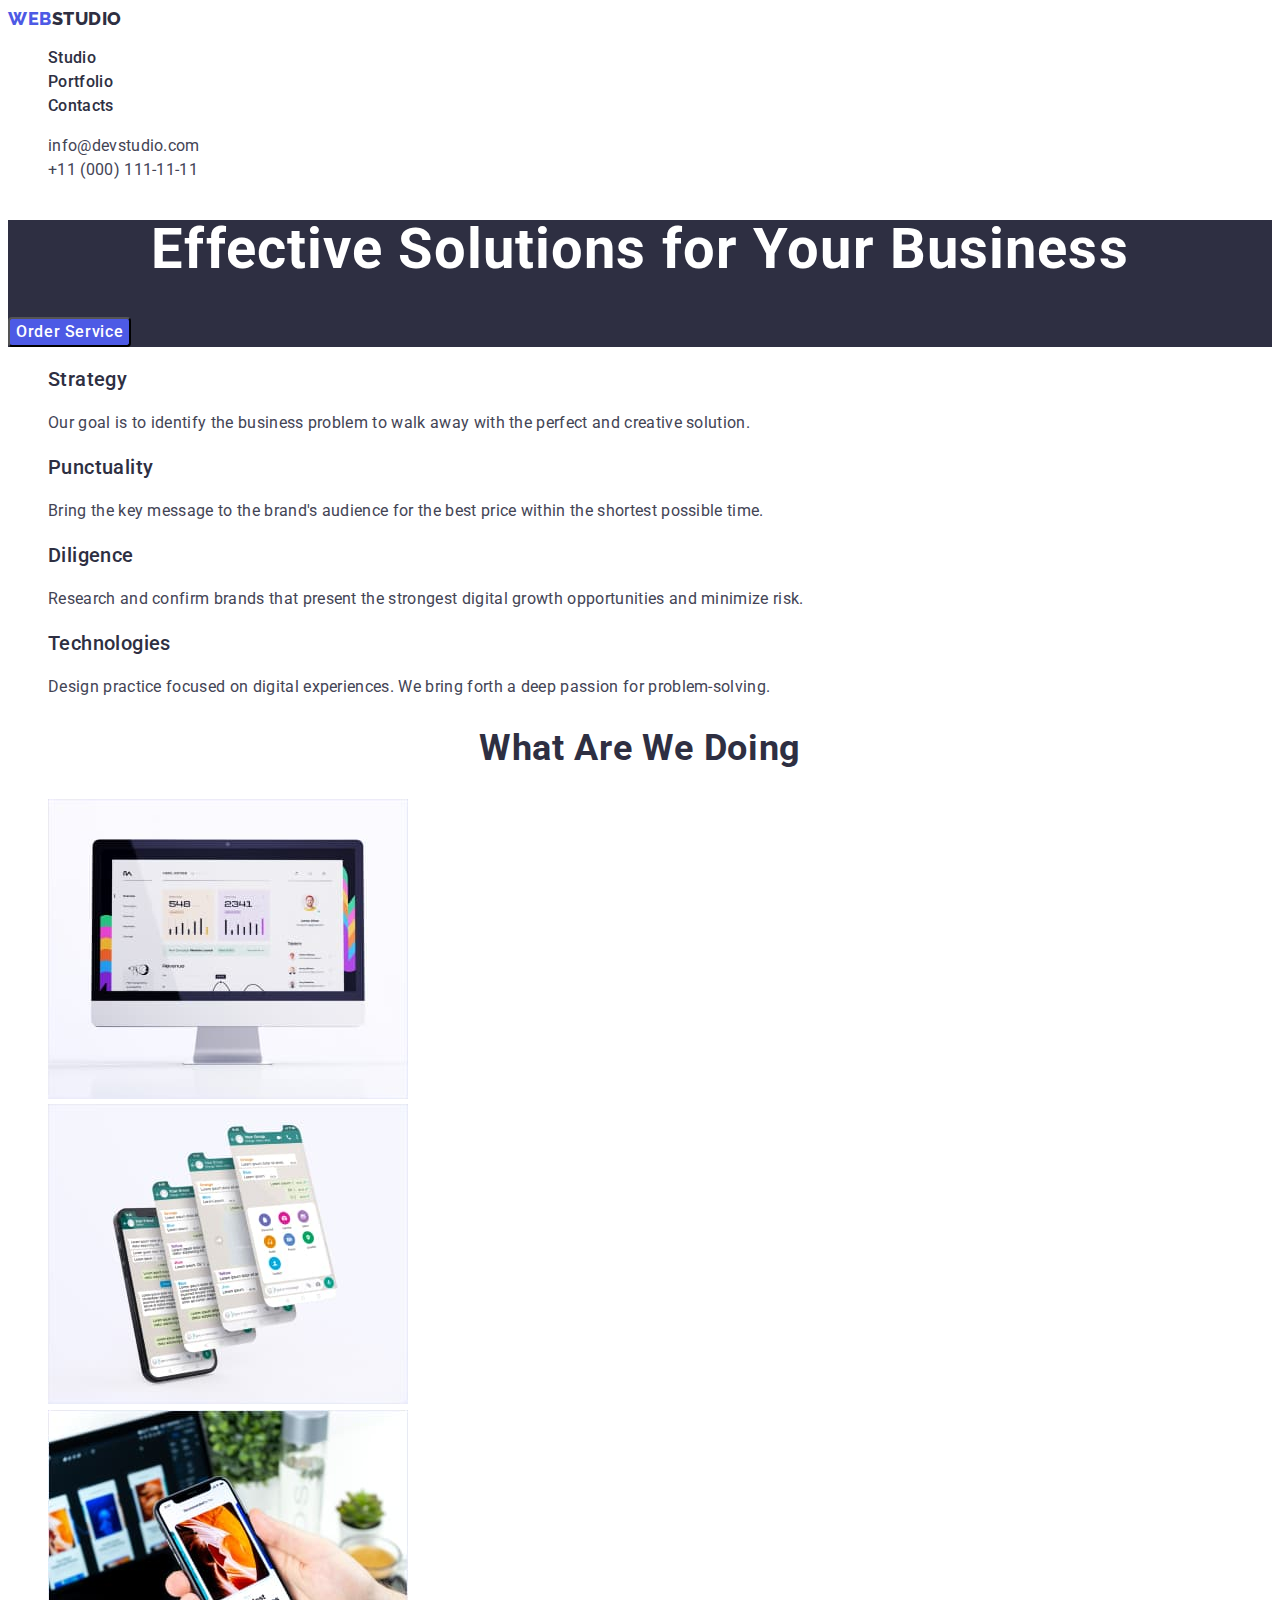
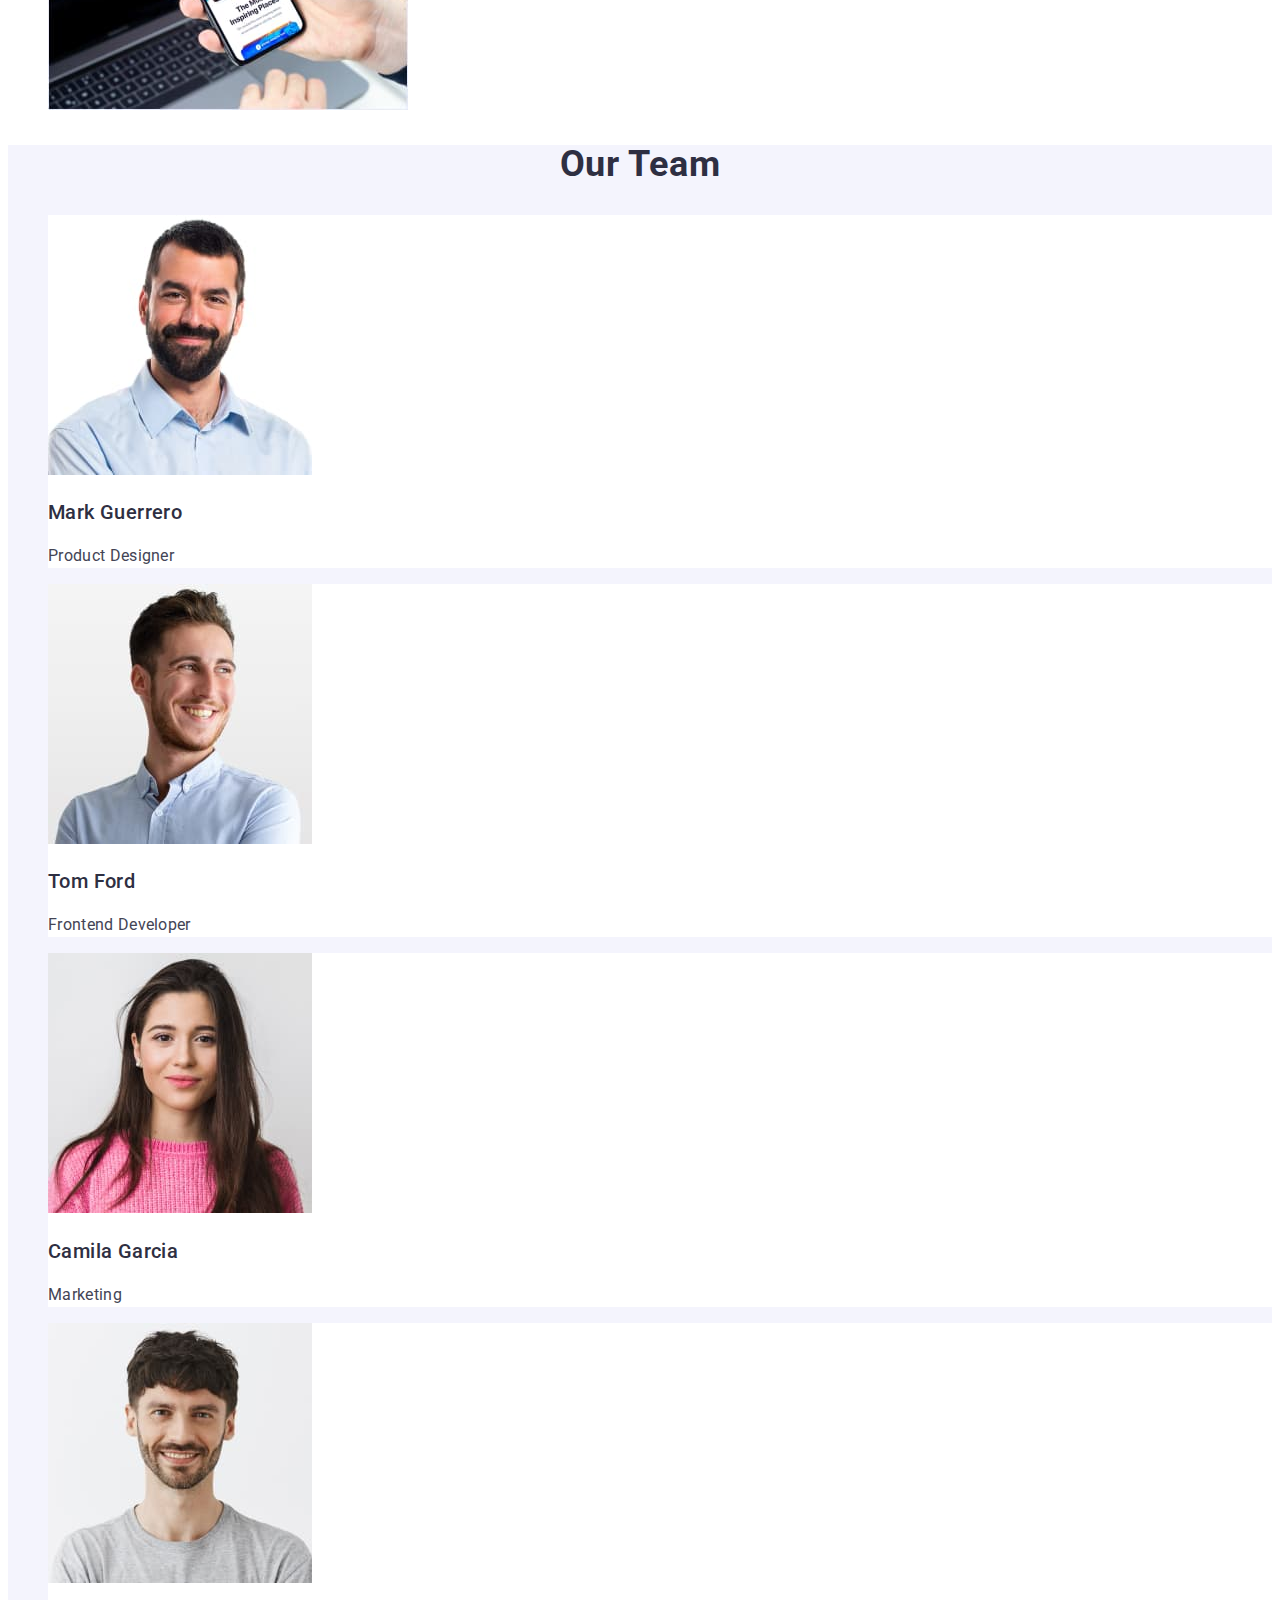
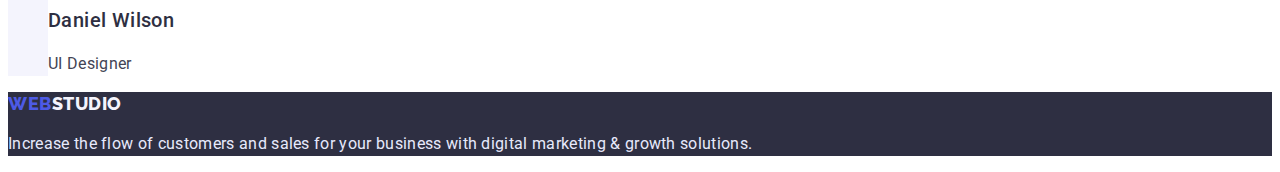
==== index.html @ a834f353 "Initial commit" ====
<!DOCTYPE html>
<html lang="en">
  <head>
    <meta charset="UTF-8" />
    <meta http-equiv="X-UA-Compatible" content="IE=edge" />
    <meta name="viewport" content="width=device-width, initial-scale=1.0" />
    <title>Webstudio</title>
    <link rel="preconnect" href="https://fonts.googleapis.com" />
    <link rel="preconnect" href="https://fonts.gstatic.com" crossorigin />
    <link
      href="https://fonts.googleapis.com/css2?family=Raleway:wght@800&family=Roboto:wght@400;500;700&display=swap"
      rel="stylesheet"
    />
    <link rel="stylesheet" href="./css/styles.css" />
  </head>
  <body>
    <!-- Header section -->
    <header class="header">
      <nav class="header-nav">
        <a class="header-logo link" href=""
          >Web<span class="hd-logo link">Studio</span></a
        >
        <ul class="header-list list">
          <li class="header-item">
            <a class="header-link link" href="./index.html">Studio</a>
          </li>
          <li class="header-item">
            <a class="header-link link" href="./portfolio.html">Portfolio</a>
          </li>
          <li class="header-item">
            <a class="header-link link" href="">Contacts</a>
          </li>
        </ul>
      </nav>
      <address class="header-address list">
        <ul class="header-contacts list">
          <li class="header-contact-item">
            <a class="header-contact link" href="mailto:info@devstudio.com"
              >info@devstudio.com</a
            >
          </li>
          <li class="header-contact-item">
            <a class="header-contact link" href="tel:+11(000)111-11-11"
              >+11 (000) 111-11-11</a
            >
          </li>
        </ul>
      </address>
    </header>
    <main>
      <!-- Hero section -->
      <section class="hero-section">
        <h1 class="hero-title">Effective Solutions for Your Business</h1>
        <button class="hero-btn" type="button">Order Service</button>
      </section>
      <!-- First section -->
      <section class="first-section">
        <h2 class="first-title">Our Features</h2>
        <ul class="first-list list">
          <li class="first-item">
            <h3 class="first-subtitle">Strategy</h3>
            <p class="first-text">
              Our goal is to identify the business problem to walk away with the
              perfect and creative solution.
            </p>
          </li>
          <li class="first-item">
            <h3 class="first-subtitle">Punctuality</h3>
            <p class="first-text">
              Bring the key message to the brand's audience for the best price
              within the shortest possible time.
            </p>
          </li>
          <li class="first-item">
            <h3 class="first-subtitle">Diligence</h3>
            <p class="first-text">
              Research and confirm brands that present the strongest digital
              growth opportunities and minimize risk.
            </p>
          </li>
          <li class="first-item">
            <h3 class="first-subtitle">Technologies</h3>
            <p class="first-text">
              Design practice focused on digital experiences. We bring forth a
              deep passion for problem-solving.
            </p>
          </li>
        </ul>
      </section>
      <!-- Second section -->
      <section class="second-section">
        <h2 class="second-title">What are we doing</h2>
        <ul class="second-list list">
          <li class="second-item">
            <img
              class="second-img"
              src="./images/services/img1.jpg"
              alt="Site interface on the computer"
              width="360"
              height="300"
            />
          </li>
          <li class="second-item">
            <img
              class="second-img"
              src="./images/services/img2.jpg"
              alt="Site interface on the phone"
              width="360"
              height="300"
            />
          </li>
          <li class="second-item">
            <img
              class="second-img"
              src="./images/services/img3.jpg"
              alt="Phone in hand"
              width="360"
              height="300"
            />
          </li>
        </ul>
      </section>
      <!-- Third section -->
      <section class="third-section">
        <h2 class="third-title">Our Team</h2>
        <ul class="third-list list">
          <li class="third-item">
            <img
              class="third-img"
              src="./images/team/img1.jpg"
              alt="Mark Guerrero"
              width="264"
              height="260"
            />
            <h3 class="third-subtitle">Mark Guerrero</h3>
            <p class="third-text">Product Designer</p>
          </li>
          <li class="third-item">
            <img
              class="third-img"
              src="./images/team/img2.jpg"
              alt="Tom Ford"
              width="264"
              height="260"
            />
            <h3 class="third-subtitle">Tom Ford</h3>
            <p class="third-text">Frontend Developer</p>
          </li>
          <li class="third-item">
            <img
              class="third-img"
              src="./images/team/img3.jpg"
              alt="Camila Garcia"
              width="264"
              height="260"
            />
            <h3 class="third-subtitle">Camila Garcia</h3>
            <p class="third-text">Marketing</p>
          </li>
          <li class="third-item">
            <img
              class="third-img"
              src="./images/team/img4.jpg"
              alt="Daniel Wilson"
              width="264"
              height="260"
            />
            <h3 class="third-subtitle">Daniel Wilson</h3>
            <p class="third-text">UI Designer</p>
          </li>
        </ul>
      </section>
    </main>
    <!-- Footer section -->
    <footer class="footer">
      <a class="footer-logo link" href=""
        >Web<span class="logo link">Studio</span></a
      >
      <p class="footer-text">
        Increase the flow of customers and sales for your business with digital
        marketing & growth solutions.
      </p>
    </footer>
  </body>
</html>
---- css/styles.css ----
:root {
    /* Text colors */
    --primary-txt-cl: #2e2f42;
    --secondary-txt-cl: #8E8F99;
    --accent-txt-cl: #E7E9FC;
    /* BG colors */
    --primary-bg-color: #2e2f42;
    /* Others */
    --color-iris: #4d5ae5;
    --color-ocean: #404bbf;
    --color-green: #31d0aa;
    --color-cornflower: #e7e9fc;
    --color-cloud: #f4f4fd;
    --color-slate: #434455;
    --light-txt-cl: #FFFFFF;
}
body {
    font-family: Roboto, sans-serif;
    font-size: 16px;
    line-height: calc(24 / 18);
    letter-spacing: 0.02em;
    color: var(--color-slate);
    background-color: #FFFFFF;
}
.link {
    text-decoration: none;
    color: currentColor;
}
.list {
    list-style: none;
}

.header {}

.header-logo{
    font-family: 'Raleway', sans-serif;
    font-weight: 800;
    font-size: 18px;
    line-height: 1.17;
    letter-spacing: 0.03em;
    text-transform: uppercase;
    color: var(--color-iris);
}
.hd-logo{
    font-family: 'Raleway',sans-serif;
    font-weight: 800;
    font-size: 18px;
    line-height: 1.17;
    letter-spacing: 0.03em;
    text-transform: uppercase;
    color: var(--primary-txt-cl);
}

.logo {
    font-family: 'Raleway', sans-serif;
    font-weight: 800;
    font-size: 18px;
    line-height: calc(24 / 18);
    letter-spacing: 0.03em;
    text-transform: uppercase;
    color: var(--color-cloud);
}

.header-nav {}

.header-address{
    font-style: normal;
}

.header-item {}

.header-link {
    font-weight: 500;
    font-size: 16px;
    line-height: 1.5;
    text-decoration: none;
    color: var(--primary-txt-cl);
}

.header-link:hover,
.header-link:focus{
    color: var(--color-ocean);
}

.list{
    list-style: none;
}

.header-contact-item {
    
}
.header-contact{
    font-weight: 400;
    font-size: 16px;
    line-height: 1.5;
    letter-spacing: 0.02em;
    color: var(--color-slate);
}

.header-contact:hover,
.header-contact:focus{
    color: var(--color-ocean);
}


/* Hero section */
.hero-section {
    background-color: var(--primary-bg-color);
}

.hero-title {
    font-weight: 700;
    font-size: 56px;
    line-height: 1.07;
    text-align: center;
    letter-spacing: 0.02em;
    color: var(--light-txt-cl);
}

.hero-btn {
    font-family: inherit;
    font-weight: 500;
    font-size: 16px;
    line-height: calc(24 /16);
    letter-spacing: 0.04em;
    color: var(--light-txt-cl);
    background-color: var(--color-iris);
    border-radius: 4px;
    cursor: pointer;
}
.hero-btn:hover,
.hero-btn:focus{
    background-color: var(--color-ocean);
}

/* First section */
.first-section {}

.first-title {
    display: none;
}

.first-list {}

.first-item {}

.first-subtitle {
    font-weight: 500;
    font-size: 20px;
    line-height: calc(24 / 20);
    letter-spacing: 0.02em;
    color: var(--primary-txt-cl);
}

.first-text {
    font-weight: 400;
    font-size: 16px;
    line-height: calc(24 / 16);
    color: var(--color-slate);
}

/* Second section */
.second-section {}

.second-title {
    font-weight: 700;
    font-size: 36px;
    line-height: 1.11;
    text-align: center;
    letter-spacing: 0.02em;
    text-transform: capitalize;
    color: var(--primary-txt-cl);
}

.second-list {}

.second-item {}

.second-img {}

/* Third section */
.third-section {
    background-color: var(--color-cloud);
}

.third-title {
    font-weight: 700;
    font-size: 36px;
    line-height: 1.11;
    text-align: center;
    letter-spacing: 0.02em;
    text-transform: capitalize;
    color: var(--primary-txt-cl);
}

.third-list {}

.third-item {
    background-color: #FFFFFF;
}

.third-img {}

.third-subtitle {
    font-weight: 500;
    font-size: 20px;
    line-height: calc(24 / 20);
    letter-spacing: 0.02em;
    color: var(--primary-txt-cl);
}

.third-text {
    font-weight: 400;
    font-size: 16px;
    line-height: calc(24 / 16);
    color: var(--color-slate);
}

/* Footer */
.footer {
    background-color: var(--primary-bg-color);
}

.footer-logo {
    font-family: 'Raleway', sans-serif;
    font-weight: 800;
    font-size: 18px;
    line-height: 1.17;
    letter-spacing: 0.03em;
    text-transform: uppercase;
    color: var(--color-iris);
}

.footer-text{
    font-weight: 400;
    font-size: 16px;
    line-height: calc(24 / 16);
    color: var(--color-cornflower);
}
    
.button:hover,
.button:focus{
    color: var(--light-txt-cl);
    background-color: var(--color-ocean);
}

.btn {
    font-family: inherit;
    font-weight: 500;
    font-size: 16px;
    line-height: calc(24 / 16);
    letter-spacing: 0.04em;
    color: var(--color-iris);
    background-color: var(--color-cloud);
    border: 1px solid var(--color-cornflower);
    border-radius: 4px;
    cursor: pointer;
}

.portfolio {}

.portfolio-title {
    display: none;
}

.portfolio-list {}

.portfolio-item {}

.portfolio-list-img {}

.img-item {}

.portfolio-link{}

.portfolio-subtitle {
    font-weight: 500;
    font-size: 20px;
    line-height: calc(24 / 20);
    letter-spacing: 0.02em;
    color: var(--primary-txt-cl);
}

.portfolio-text {
    font-weight: 400;
    font-size: 16px;
    line-height: calc(24 / 16);
    color: var(--color-slate);
}
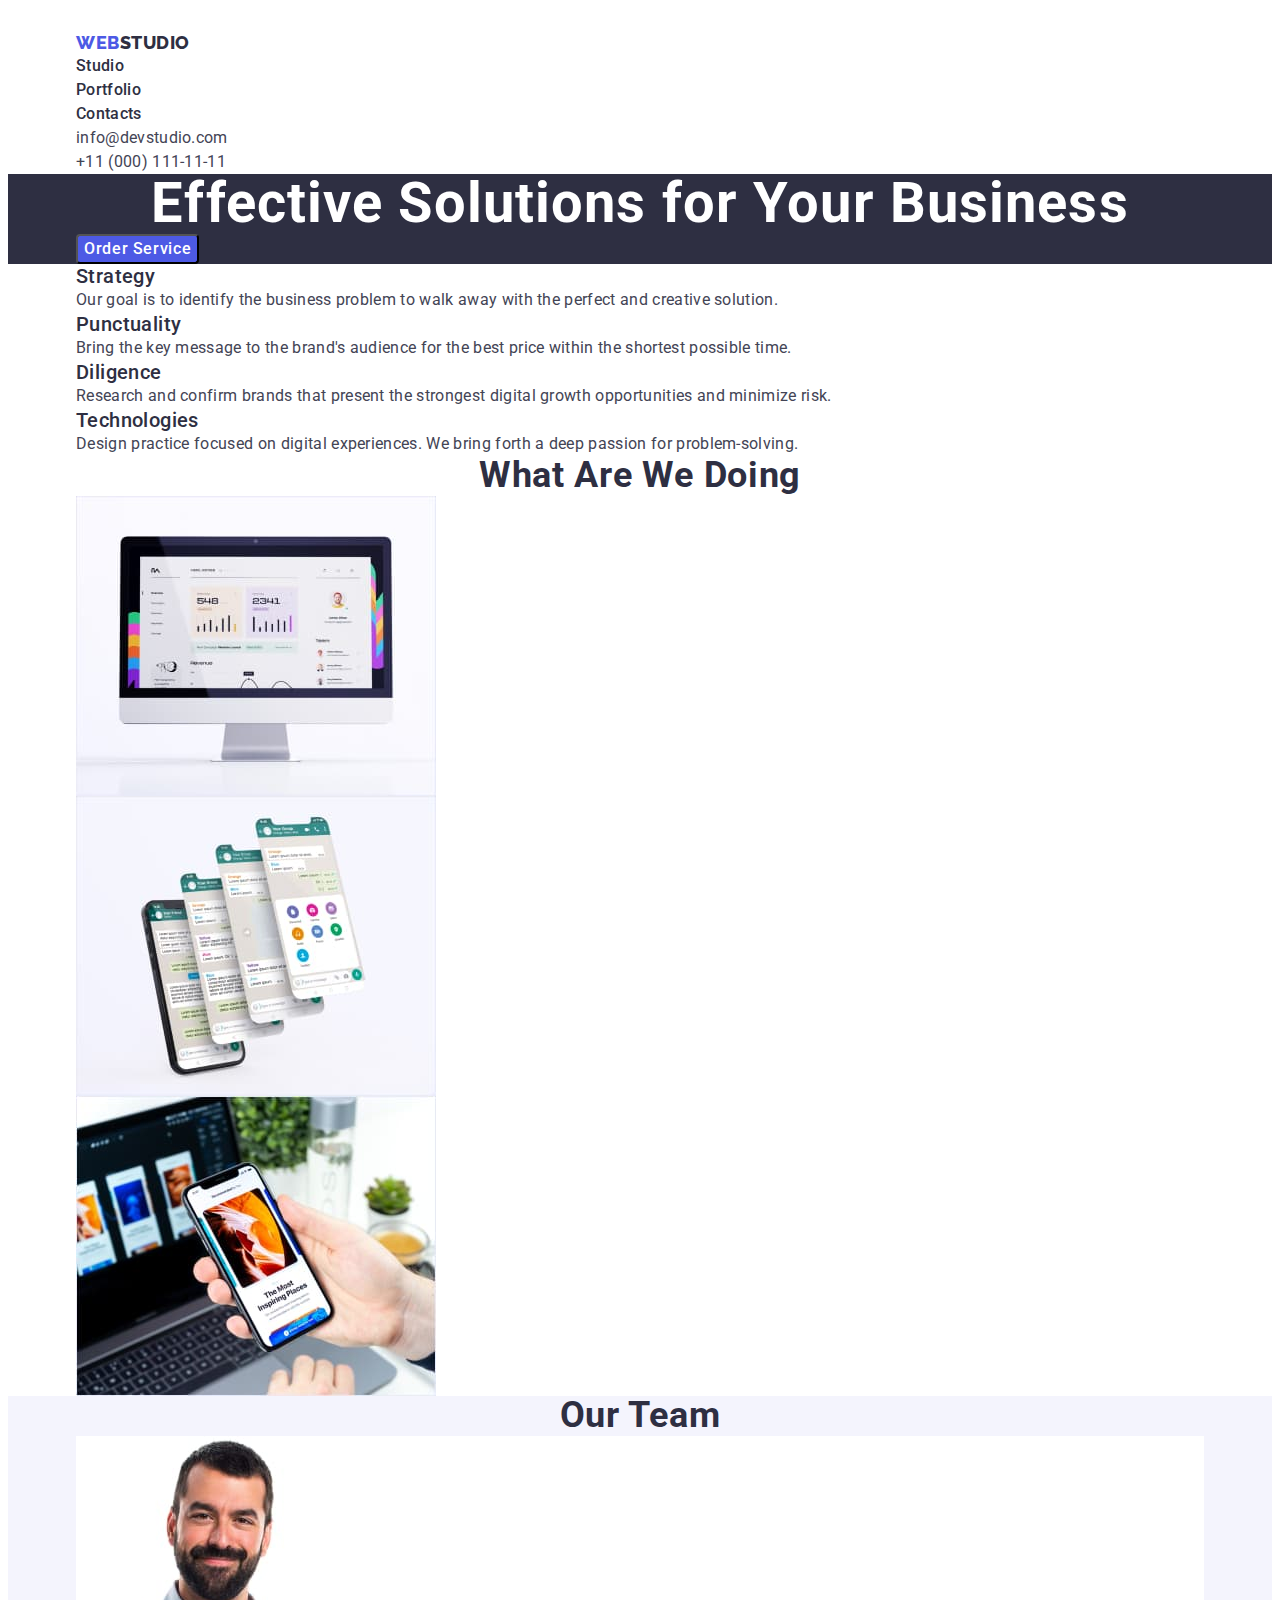
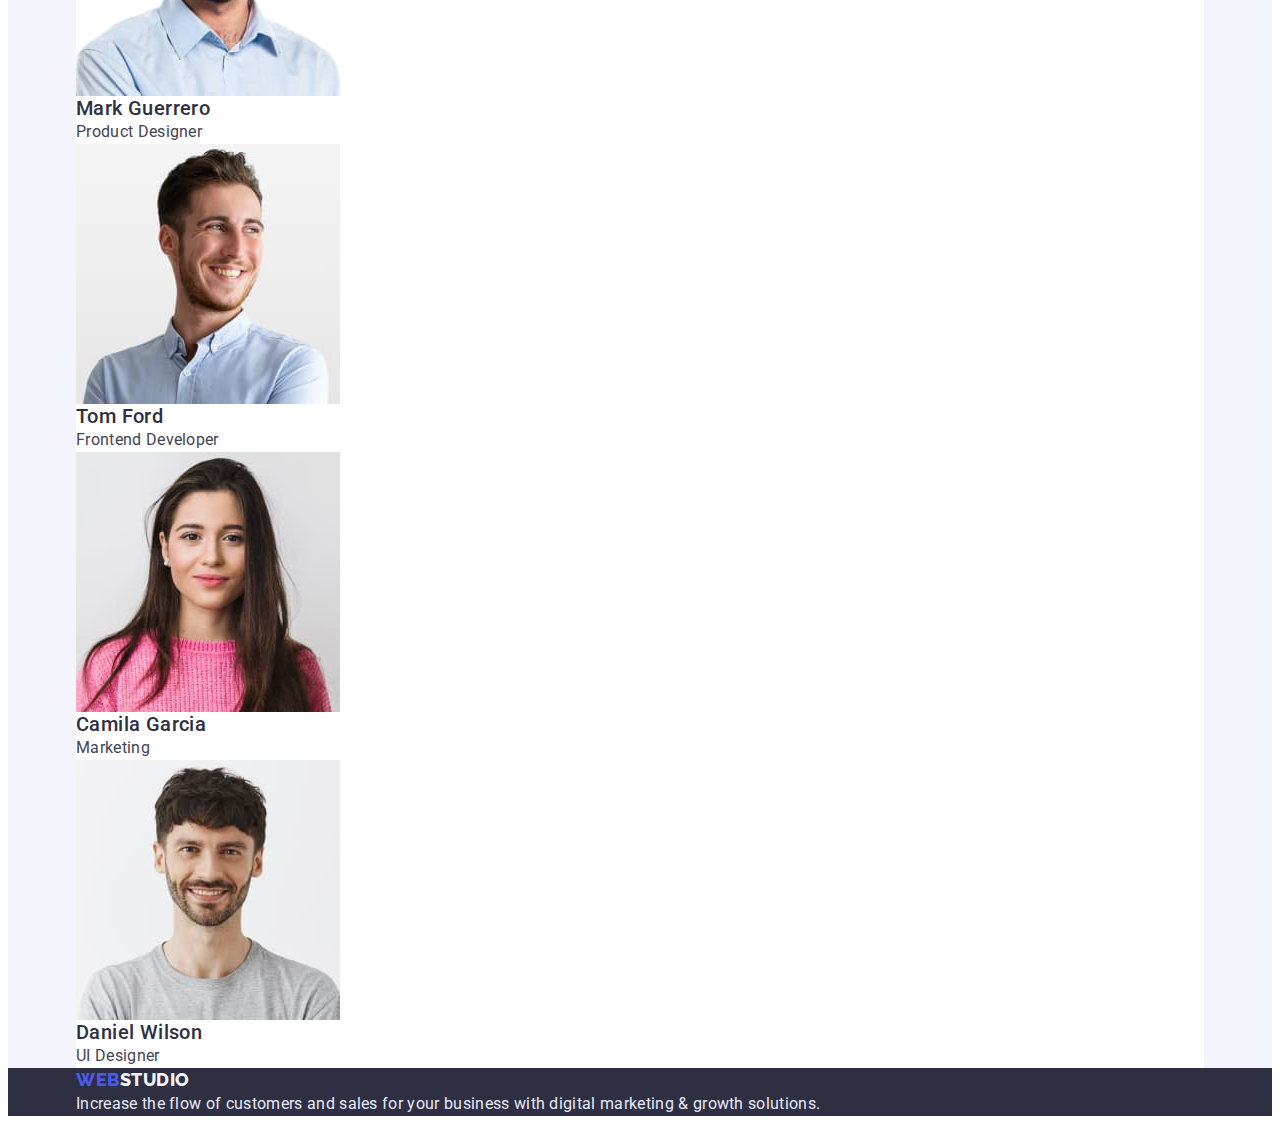
==== commit 0420b5a1: "Update index.html" ====
--- a/index.html
+++ b/index.html
@@ -11,175 +11,194 @@
       href="https://fonts.googleapis.com/css2?family=Raleway:wght@800&family=Roboto:wght@400;500;700&display=swap"
       rel="stylesheet"
     />
+    <link
+      rel="stylesheet"
+      href="https://cdnjs.cloudflare.com/ajax/libs/modern-normalize/1.1.0/modern-normalize.min.css"
+      integrity="sha512-wpPYUAdjBVSE4KJnH1VR1HeZfpl1ub8YT/NKx4PuQ5NmX2tKuGu6U/JRp5y+Y8XG2tV+wKQpNHVUX03MfMFn9Q=="
+      crossorigin="anonymous"
+      referrerpolicy="no-referrer"
+    />
     <link rel="stylesheet" href="./css/styles.css" />
   </head>
   <body>
     <!-- Header section -->
     <header class="header">
-      <nav class="header-nav">
-        <a class="header-logo link" href=""
-          >Web<span class="hd-logo link">Studio</span></a
-        >
-        <ul class="header-list list">
-          <li class="header-item">
-            <a class="header-link link" href="./index.html">Studio</a>
-          </li>
-          <li class="header-item">
-            <a class="header-link link" href="./portfolio.html">Portfolio</a>
-          </li>
-          <li class="header-item">
-            <a class="header-link link" href="">Contacts</a>
-          </li>
-        </ul>
-      </nav>
-      <address class="header-address list">
-        <ul class="header-contacts list">
-          <li class="header-contact-item">
-            <a class="header-contact link" href="mailto:info@devstudio.com"
-              >info@devstudio.com</a
-            >
-          </li>
-          <li class="header-contact-item">
-            <a class="header-contact link" href="tel:+11(000)111-11-11"
-              >+11 (000) 111-11-11</a
-            >
-          </li>
-        </ul>
-      </address>
+      <div class="container">
+        <nav class="header-nav">
+          <a class="header-logo link" href=""
+            >Web<span class="hd-logo link">Studio</span></a
+          >
+          <ul class="header-list list">
+            <li class="header-item">
+              <a class="header-link link" href="./index.html">Studio</a>
+            </li>
+            <li class="header-item">
+              <a class="header-link link" href="./portfolio.html">Portfolio</a>
+            </li>
+            <li class="header-item">
+              <a class="header-link link" href="">Contacts</a>
+            </li>
+          </ul>
+        </nav>
+        <address class="header-address list">
+          <ul class="header-contacts list">
+            <li class="header-contact-item">
+              <a class="header-contact link" href="mailto:info@devstudio.com"
+                >info@devstudio.com</a
+              >
+            </li>
+            <li class="header-contact-item">
+              <a class="header-contact link" href="tel:+11(000)111-11-11"
+                >+11 (000) 111-11-11</a
+              >
+            </li>
+          </ul>
+        </address>
+      </div>
     </header>
     <main>
       <!-- Hero section -->
       <section class="hero-section">
-        <h1 class="hero-title">Effective Solutions for Your Business</h1>
-        <button class="hero-btn" type="button">Order Service</button>
+        <div class="container">
+          <h1 class="hero-title">Effective Solutions for Your Business</h1>
+          <button class="hero-btn" type="button">Order Service</button>
+        </div>
       </section>
       <!-- First section -->
       <section class="first-section">
-        <h2 class="first-title">Our Features</h2>
-        <ul class="first-list list">
-          <li class="first-item">
-            <h3 class="first-subtitle">Strategy</h3>
-            <p class="first-text">
-              Our goal is to identify the business problem to walk away with the
-              perfect and creative solution.
-            </p>
-          </li>
-          <li class="first-item">
-            <h3 class="first-subtitle">Punctuality</h3>
-            <p class="first-text">
-              Bring the key message to the brand's audience for the best price
-              within the shortest possible time.
-            </p>
-          </li>
-          <li class="first-item">
-            <h3 class="first-subtitle">Diligence</h3>
-            <p class="first-text">
-              Research and confirm brands that present the strongest digital
-              growth opportunities and minimize risk.
-            </p>
-          </li>
-          <li class="first-item">
-            <h3 class="first-subtitle">Technologies</h3>
-            <p class="first-text">
-              Design practice focused on digital experiences. We bring forth a
-              deep passion for problem-solving.
-            </p>
-          </li>
-        </ul>
+        <div class="container">
+          <h2 class="first-title">Our Features</h2>
+          <ul class="first-list list">
+            <li class="first-item">
+              <h3 class="first-subtitle">Strategy</h3>
+              <p class="first-text">
+                Our goal is to identify the business problem to walk away with
+                the perfect and creative solution.
+              </p>
+            </li>
+            <li class="first-item">
+              <h3 class="first-subtitle">Punctuality</h3>
+              <p class="first-text">
+                Bring the key message to the brand's audience for the best price
+                within the shortest possible time.
+              </p>
+            </li>
+            <li class="first-item">
+              <h3 class="first-subtitle">Diligence</h3>
+              <p class="first-text">
+                Research and confirm brands that present the strongest digital
+                growth opportunities and minimize risk.
+              </p>
+            </li>
+            <li class="first-item">
+              <h3 class="first-subtitle">Technologies</h3>
+              <p class="first-text">
+                Design practice focused on digital experiences. We bring forth a
+                deep passion for problem-solving.
+              </p>
+            </li>
+          </ul>
+        </div>
       </section>
       <!-- Second section -->
       <section class="second-section">
-        <h2 class="second-title">What are we doing</h2>
-        <ul class="second-list list">
-          <li class="second-item">
-            <img
-              class="second-img"
-              src="./images/services/img1.jpg"
-              alt="Site interface on the computer"
-              width="360"
-              height="300"
-            />
-          </li>
-          <li class="second-item">
-            <img
-              class="second-img"
-              src="./images/services/img2.jpg"
-              alt="Site interface on the phone"
-              width="360"
-              height="300"
-            />
-          </li>
-          <li class="second-item">
-            <img
-              class="second-img"
-              src="./images/services/img3.jpg"
-              alt="Phone in hand"
-              width="360"
-              height="300"
-            />
-          </li>
-        </ul>
+        <div class="container">
+          <h2 class="second-title">What are we doing</h2>
+          <ul class="second-list list">
+            <li class="second-item">
+              <img
+                class="second-img"
+                src="./images/services/img1.jpg"
+                alt="Site interface on the computer"
+                width="360"
+                height="300"
+              />
+            </li>
+            <li class="second-item">
+              <img
+                class="second-img"
+                src="./images/services/img2.jpg"
+                alt="Site interface on the phone"
+                width="360"
+                height="300"
+              />
+            </li>
+            <li class="second-item">
+              <img
+                class="second-img"
+                src="./images/services/img3.jpg"
+                alt="Phone in hand"
+                width="360"
+                height="300"
+              />
+            </li>
+          </ul>
+        </div>
       </section>
       <!-- Third section -->
       <section class="third-section">
-        <h2 class="third-title">Our Team</h2>
-        <ul class="third-list list">
-          <li class="third-item">
-            <img
-              class="third-img"
-              src="./images/team/img1.jpg"
-              alt="Mark Guerrero"
-              width="264"
-              height="260"
-            />
-            <h3 class="third-subtitle">Mark Guerrero</h3>
-            <p class="third-text">Product Designer</p>
-          </li>
-          <li class="third-item">
-            <img
-              class="third-img"
-              src="./images/team/img2.jpg"
-              alt="Tom Ford"
-              width="264"
-              height="260"
-            />
-            <h3 class="third-subtitle">Tom Ford</h3>
-            <p class="third-text">Frontend Developer</p>
-          </li>
-          <li class="third-item">
-            <img
-              class="third-img"
-              src="./images/team/img3.jpg"
-              alt="Camila Garcia"
-              width="264"
-              height="260"
-            />
-            <h3 class="third-subtitle">Camila Garcia</h3>
-            <p class="third-text">Marketing</p>
-          </li>
-          <li class="third-item">
-            <img
-              class="third-img"
-              src="./images/team/img4.jpg"
-              alt="Daniel Wilson"
-              width="264"
-              height="260"
-            />
-            <h3 class="third-subtitle">Daniel Wilson</h3>
-            <p class="third-text">UI Designer</p>
-          </li>
-        </ul>
+        <div class="container">
+          <h2 class="third-title">Our Team</h2>
+          <ul class="third-list list">
+            <li class="third-item">
+              <img
+                class="third-img"
+                src="./images/team/img1.jpg"
+                alt="Mark Guerrero"
+                width="264"
+                height="260"
+              />
+              <h3 class="third-subtitle">Mark Guerrero</h3>
+              <p class="third-text">Product Designer</p>
+            </li>
+            <li class="third-item">
+              <img
+                class="third-img"
+                src="./images/team/img2.jpg"
+                alt="Tom Ford"
+                width="264"
+                height="260"
+              />
+              <h3 class="third-subtitle">Tom Ford</h3>
+              <p class="third-text">Frontend Developer</p>
+            </li>
+            <li class="third-item">
+              <img
+                class="third-img"
+                src="./images/team/img3.jpg"
+                alt="Camila Garcia"
+                width="264"
+                height="260"
+              />
+              <h3 class="third-subtitle">Camila Garcia</h3>
+              <p class="third-text">Marketing</p>
+            </li>
+            <li class="third-item">
+              <img
+                class="third-img"
+                src="./images/team/img4.jpg"
+                alt="Daniel Wilson"
+                width="264"
+                height="260"
+              />
+              <h3 class="third-subtitle">Daniel Wilson</h3>
+              <p class="third-text">UI Designer</p>
+            </li>
+          </ul>
+        </div>
       </section>
     </main>
     <!-- Footer section -->
     <footer class="footer">
-      <a class="footer-logo link" href=""
-        >Web<span class="logo link">Studio</span></a
-      >
-      <p class="footer-text">
-        Increase the flow of customers and sales for your business with digital
-        marketing & growth solutions.
-      </p>
+      <div class="container">
+        <a class="footer-logo link" href=""
+          >Web<span class="logo link">Studio</span></a
+        >
+        <p class="footer-text">
+          Increase the flow of customers and sales for your business with
+          digital marketing & growth solutions.
+        </p>
+      </div>
     </footer>
   </body>
 </html>
--- a/css/styles.css
+++ b/css/styles.css
@@ -14,6 +14,21 @@
     --color-slate: #434455;
     --light-txt-cl: #FFFFFF;
 }
+
+* {
+    box-sizing: border-box;
+}
+p,h1,h2,h3,h4,h5,h6 {
+    margin: 0;
+}
+ul {
+    margin: 0;
+    padding-left: 0;
+}
+img {
+    display: block;
+}
+
 body {
     font-family: Roboto, sans-serif;
     font-size: 16px;
@@ -30,7 +45,16 @@
     list-style: none;
 }
 
-.header {}
+.container {
+    width: 1158px;
+    padding-left: 15px;
+    padding-right: 15px;
+    margin: 0 auto;
+}
+
+.header {
+    padding-top: 24px;
+}
 
 .header-logo{
     font-family: 'Raleway', sans-serif;
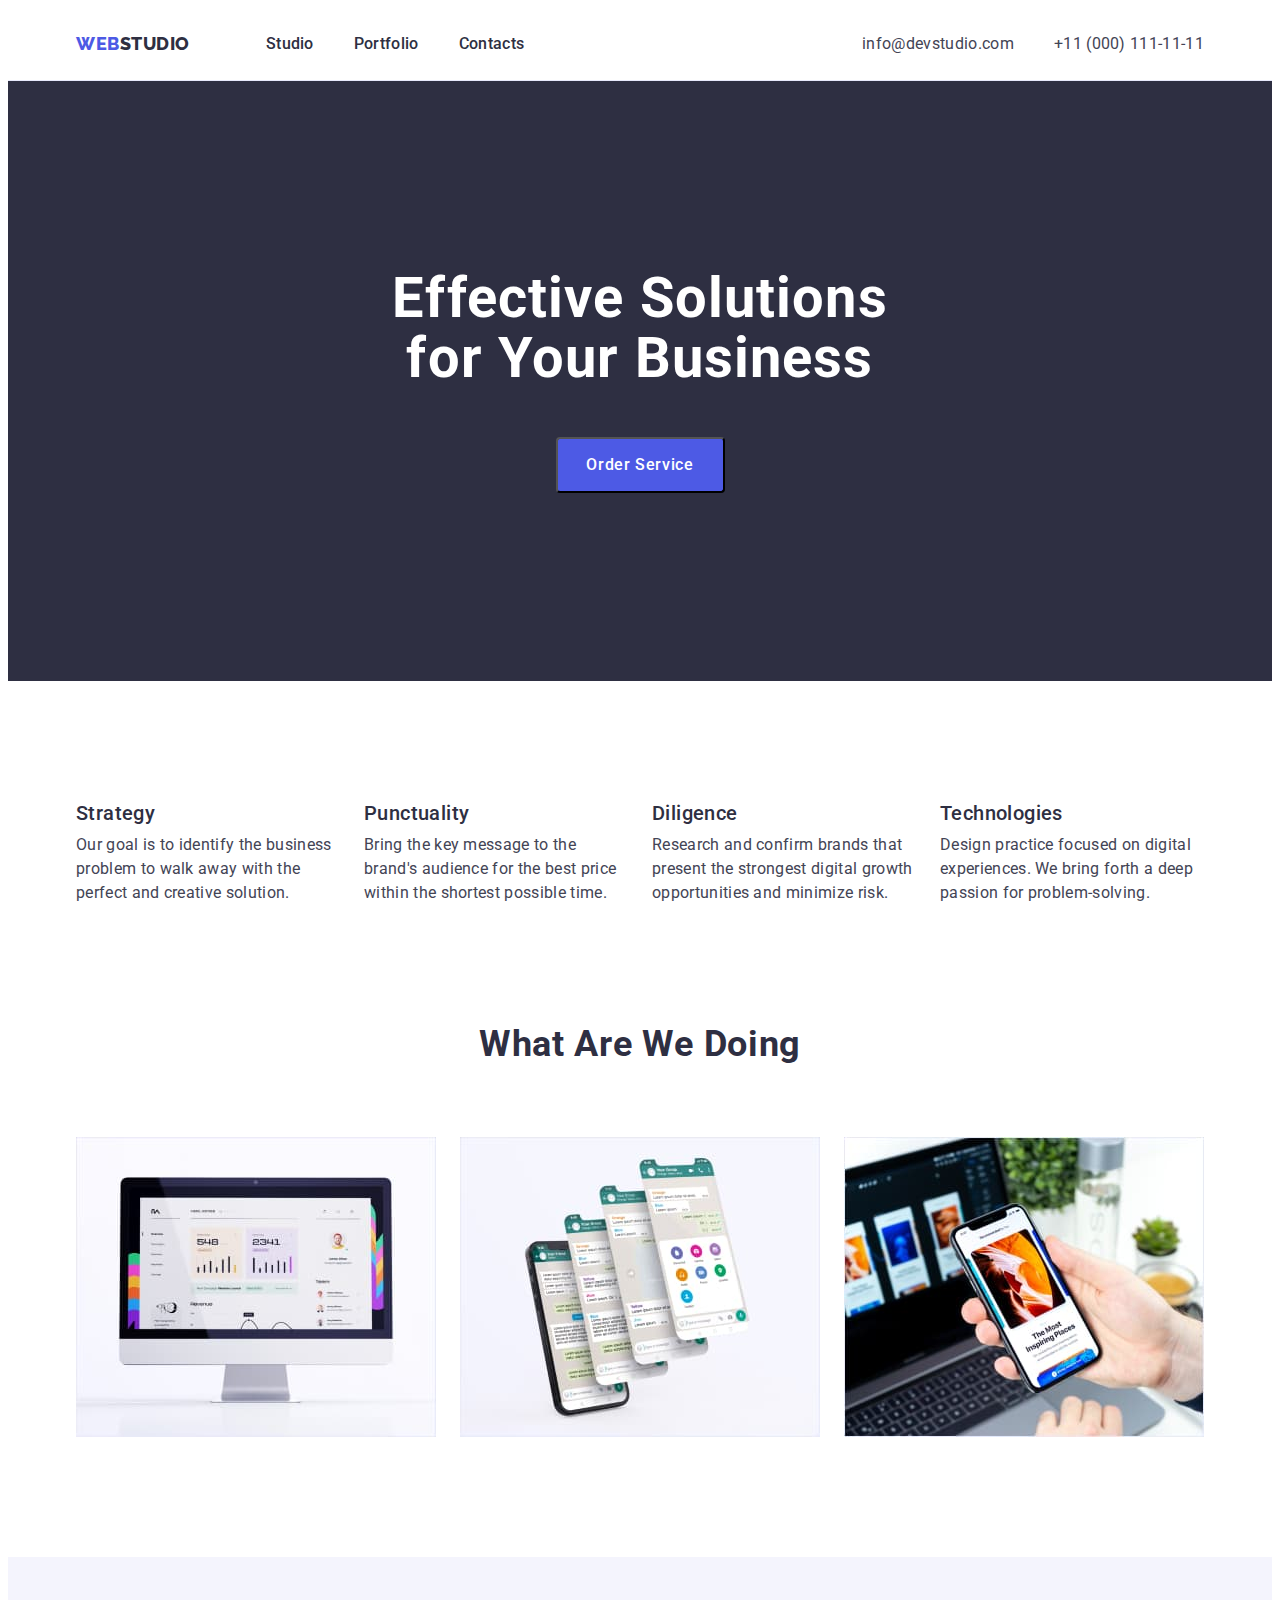
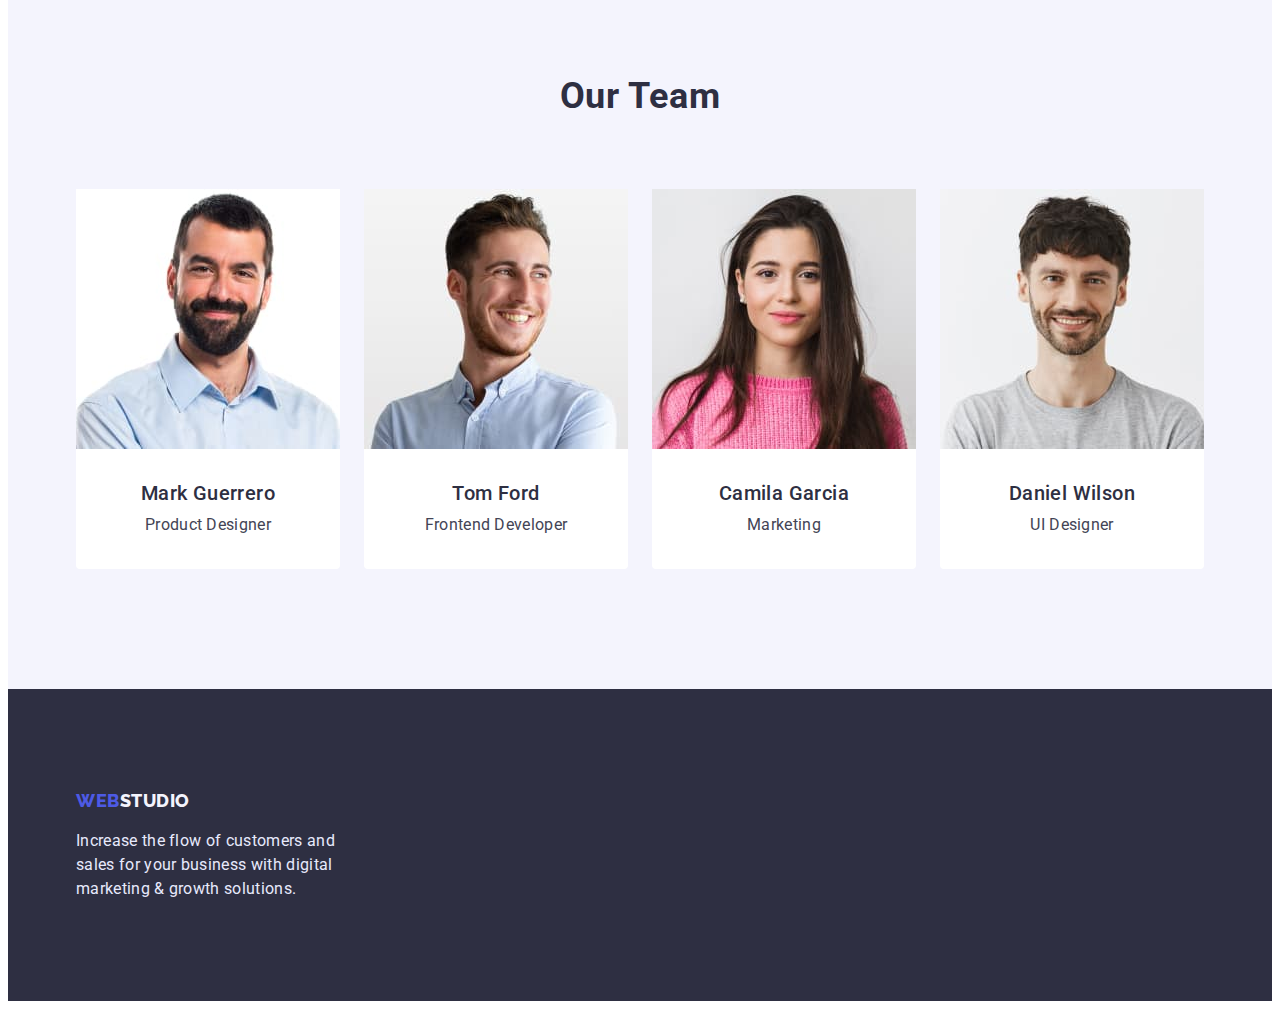
==== commit 1ed1cedf: "Update index.html" ====
--- a/index.html
+++ b/index.html
@@ -23,7 +23,7 @@
   <body>
     <!-- Header section -->
     <header class="header">
-      <div class="container">
+      <div class="container header-container">
         <nav class="header-nav">
           <a class="header-logo link" href=""
             >Web<span class="hd-logo link">Studio</span></a
@@ -148,8 +148,10 @@
                 width="264"
                 height="260"
               />
-              <h3 class="third-subtitle">Mark Guerrero</h3>
-              <p class="third-text">Product Designer</p>
+              <div class="third-content">
+                <h3 class="third-subtitle">Mark Guerrero</h3>
+                <p class="third-text">Product Designer</p>
+              </div>
             </li>
             <li class="third-item">
               <img
@@ -159,8 +161,10 @@
                 width="264"
                 height="260"
               />
-              <h3 class="third-subtitle">Tom Ford</h3>
-              <p class="third-text">Frontend Developer</p>
+              <div class="third-content">
+                <h3 class="third-subtitle">Tom Ford</h3>
+                <p class="third-text">Frontend Developer</p>
+              </div>
             </li>
             <li class="third-item">
               <img
@@ -170,8 +174,10 @@
                 width="264"
                 height="260"
               />
-              <h3 class="third-subtitle">Camila Garcia</h3>
-              <p class="third-text">Marketing</p>
+              <div class="third-content">
+                <h3 class="third-subtitle">Camila Garcia</h3>
+                <p class="third-text">Marketing</p>
+              </div>
             </li>
             <li class="third-item">
               <img
@@ -181,8 +187,10 @@
                 width="264"
                 height="260"
               />
-              <h3 class="third-subtitle">Daniel Wilson</h3>
-              <p class="third-text">UI Designer</p>
+              <div class="third-content">
+                <h3 class="third-subtitle">Daniel Wilson</h3>
+                <p class="third-text">UI Designer</p>
+              </div>
             </li>
           </ul>
         </div>
--- a/css/styles.css
+++ b/css/styles.css
@@ -54,6 +54,12 @@
 
 .header {
     padding-top: 24px;
+    padding-bottom: 24px;
+    border-bottom: 1px solid #E7E9FC;
+}
+
+.header-container {
+    display: flex;
 }
 
 .header-logo{
@@ -64,6 +70,7 @@
     letter-spacing: 0.03em;
     text-transform: uppercase;
     color: var(--color-iris);
+    margin-right: 76px;
 }
 .hd-logo{
     font-family: 'Raleway',sans-serif;
@@ -85,9 +92,22 @@
     color: var(--color-cloud);
 }
 
-.header-nav {}
+.header-nav {
+    display: flex;
+    align-items: center;
+    margin-right: auto;
+}
 
 .header-address{
+    font-style: normal;
+}
+
+.header-list {
+    display: flex;
+    gap: 40px;
+}
+
+.header-address {
     font-style: normal;
 }
 
@@ -110,6 +130,11 @@
     list-style: none;
 }
 
+.header-contacts {
+    display: flex;
+    gap: 40px;
+}
+
 .header-contact-item {
     
 }
@@ -130,18 +155,25 @@
 /* Hero section */
 .hero-section {
     background-color: var(--primary-bg-color);
+    padding-top: 188px;
+    padding-bottom: 188px;
 }
 
 .hero-title {
+    max-width: 496px;
     font-weight: 700;
     font-size: 56px;
     line-height: 1.07;
     text-align: center;
     letter-spacing: 0.02em;
     color: var(--light-txt-cl);
+    margin: 0 auto;
+    margin-bottom: 48px;
 }
 
 .hero-btn {
+    min-width: 169px;
+    height: 56px;
     font-family: inherit;
     font-weight: 500;
     font-size: 16px;
@@ -151,6 +183,8 @@
     background-color: var(--color-iris);
     border-radius: 4px;
     cursor: pointer;
+    display: block;
+    margin: 0 auto;
 }
 .hero-btn:hover,
 .hero-btn:focus{
@@ -158,15 +192,23 @@
 }
 
 /* First section */
-.first-section {}
+.first-section {
+    padding-top: 120px;
+    padding-bottom: 120px;
+}
 
 .first-title {
     display: none;
 }
 
-.first-list {}
-
-.first-item {}
+.first-list {
+    display: flex;
+    gap: 24px;
+}
+
+.first-item {
+    width: 264px;
+}
 
 .first-subtitle {
     font-weight: 500;
@@ -174,6 +216,7 @@
     line-height: calc(24 / 20);
     letter-spacing: 0.02em;
     color: var(--primary-txt-cl);
+    padding-bottom: 8px;
 }
 
 .first-text {
@@ -184,7 +227,9 @@
 }
 
 /* Second section */
-.second-section {}
+.second-section { 
+    padding-bottom: 120px;
+}
 
 .second-title {
     font-weight: 700;
@@ -194,17 +239,25 @@
     letter-spacing: 0.02em;
     text-transform: capitalize;
     color: var(--primary-txt-cl);
-}
-
-.second-list {}
-
-.second-item {}
+    margin-bottom: 72px;
+}
+
+.second-list {
+    display: flex;
+    gap: 24px;
+}
+
+.second-item {
+    width: calc((100% - 48px) / 3);
+}
 
 .second-img {}
 
 /* Third section */
 .third-section {
     background-color: var(--color-cloud);
+    padding-top: 120px;
+    padding-bottom: 120px;
 }
 
 .third-title {
@@ -215,15 +268,26 @@
     letter-spacing: 0.02em;
     text-transform: capitalize;
     color: var(--primary-txt-cl);
-}
-
-.third-list {}
+    margin-bottom: 72px;
+}
+
+.third-list {
+    display: flex;
+    gap: 24px;
+}
 
 .third-item {
     background-color: #FFFFFF;
+    width: calc((100% - 72px) / 4);
+    border-radius: 0px 0px 4px 4px;
 }
 
 .third-img {}
+
+.third-content {
+    padding: 32px 16px;
+    text-align: center;
+}
 
 .third-subtitle {
     font-weight: 500;
@@ -231,6 +295,7 @@
     line-height: calc(24 / 20);
     letter-spacing: 0.02em;
     color: var(--primary-txt-cl);
+    padding-bottom: 8px;
 }
 
 .third-text {
@@ -243,6 +308,8 @@
 /* Footer */
 .footer {
     background-color: var(--primary-bg-color);
+    padding-top: 100px;
+    padding-bottom: 100px;
 }
 
 .footer-logo {
@@ -256,10 +323,12 @@
 }
 
 .footer-text{
+    width: 264px;
     font-weight: 400;
     font-size: 16px;
     line-height: calc(24 / 16);
     color: var(--color-cornflower);
+    margin-top: 16px;
 }
     
 .button:hover,
@@ -287,15 +356,41 @@
     display: none;
 }
 
-.portfolio-list {}
+.portfolio-list {
+    padding-top: 96px;
+    margin-bottom: 72px;
+    display: flex;
+    gap: 24px;
+    justify-content: center;
+}
 
 .portfolio-item {}
 
-.portfolio-list-img {}
+.button {
+    padding: 12px 24px;
+
+}
+
+.portfolio-list-img {
+    padding-bottom: 120px;
+    display: flex;
+    flex-wrap: wrap;
+    gap: 48px 24px;
+}
+
+.portfolio-list-img li {
+    width: calc((100% - 48px) / 3);
+}
 
 .img-item {}
 
 .portfolio-link{}
+
+.portfolio-content {
+    border: 1px solid #E7E9FC;
+    border-top: none;
+    padding: 32px 0;
+}
 
 .portfolio-subtitle {
     font-weight: 500;
@@ -303,6 +398,8 @@
     line-height: calc(24 / 20);
     letter-spacing: 0.02em;
     color: var(--primary-txt-cl);
+    padding-bottom: 8px;
+    margin-left: 16px;
 }
 
 .portfolio-text {
@@ -310,4 +407,5 @@
     font-size: 16px;
     line-height: calc(24 / 16);
     color: var(--color-slate);
+    margin-left: 16px;
 }